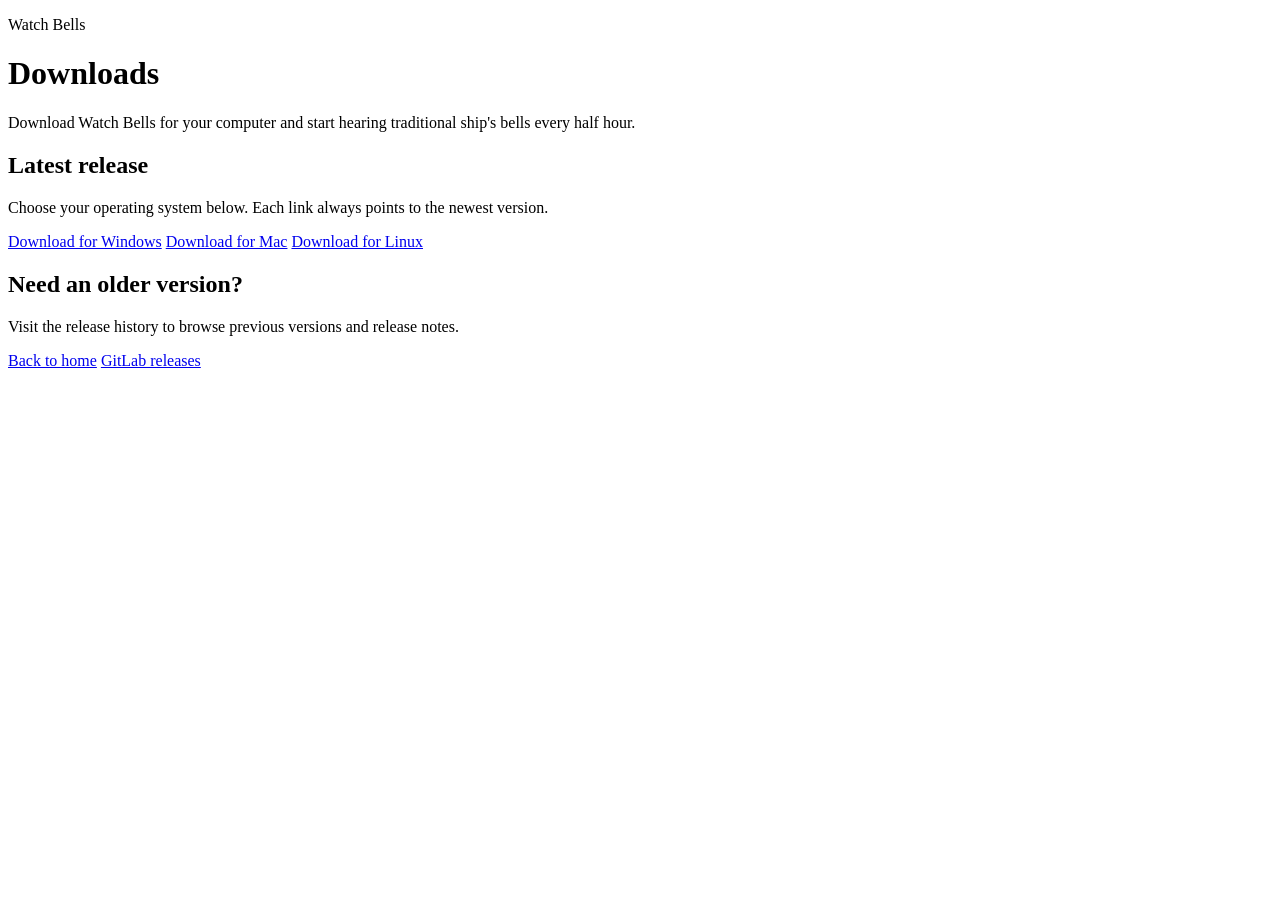
==== website/public/downloads/index.html @ 8244c971 "Website downloads" ====
<!doctype html>
<html lang="en">
    <head>
        <meta charset="utf-8" />
        <meta name="viewport" content="width=device-width, initial-scale=1" />
        <title>Watch Bells Downloads</title>
        <meta
            name="description"
            content="Download Watch Bells for Windows, Mac, or Linux."
        />
        <link rel="preconnect" href="https://fonts.googleapis.com" />
        <link rel="preconnect" href="https://fonts.gstatic.com" crossorigin />
        <link
            href="https://fonts.googleapis.com/css2?family=Fraunces:opsz,wght@9..144,500;9..144,700&family=Work+Sans:wght@400;500;700&display=swap"
            rel="stylesheet"
        />
        <link rel="stylesheet" href="/styles.css" />
    </head>
    <body>
        <div class="bg-shape bg-shape-a" aria-hidden="true"></div>
        <div class="bg-shape bg-shape-b" aria-hidden="true"></div>

        <main class="shell">
            <header class="hero">
                <p class="kicker">Watch Bells</p>
                <h1>Downloads</h1>
                <p class="lead">
                    Download Watch Bells for your computer and start hearing
                    traditional ship's bells every half hour.
                </p>
            </header>

            <section
                class="download-panel"
                aria-label="Latest release downloads"
            >
                <h2>Latest release</h2>
                <p>
                    Choose your operating system below. Each link always points
                    to the newest version.
                </p>
                <div class="cta-row">
                    <a
                        class="btn btn-primary"
                        href="/downloads/latest/watch-bells-windows-x86_64.exe"
                        >Download for Windows</a
                    >
                    <a
                        class="btn btn-primary"
                        href="/downloads/latest/watch-bells-macos-aarch64"
                        >Download for Mac</a
                    >
                    <a
                        class="btn btn-primary"
                        href="/downloads/latest/watch-bells-linux-x86_64"
                        >Download for Linux</a
                    >
                </div>
            </section>

            <section class="download-panel" aria-label="Versioned path format">
                <h2>Need an older version?</h2>
                <p>
                    Visit the release history to browse previous versions and
                    release notes.
                </p>
            </section>

            <section class="links" aria-label="Navigation links">
                <a href="/">Back to home</a>
                <a href="https://gitlab.com/euan/watch-bells/releases"
                    >GitLab releases</a
                >
            </section>
        </main>
    </body>
</html>
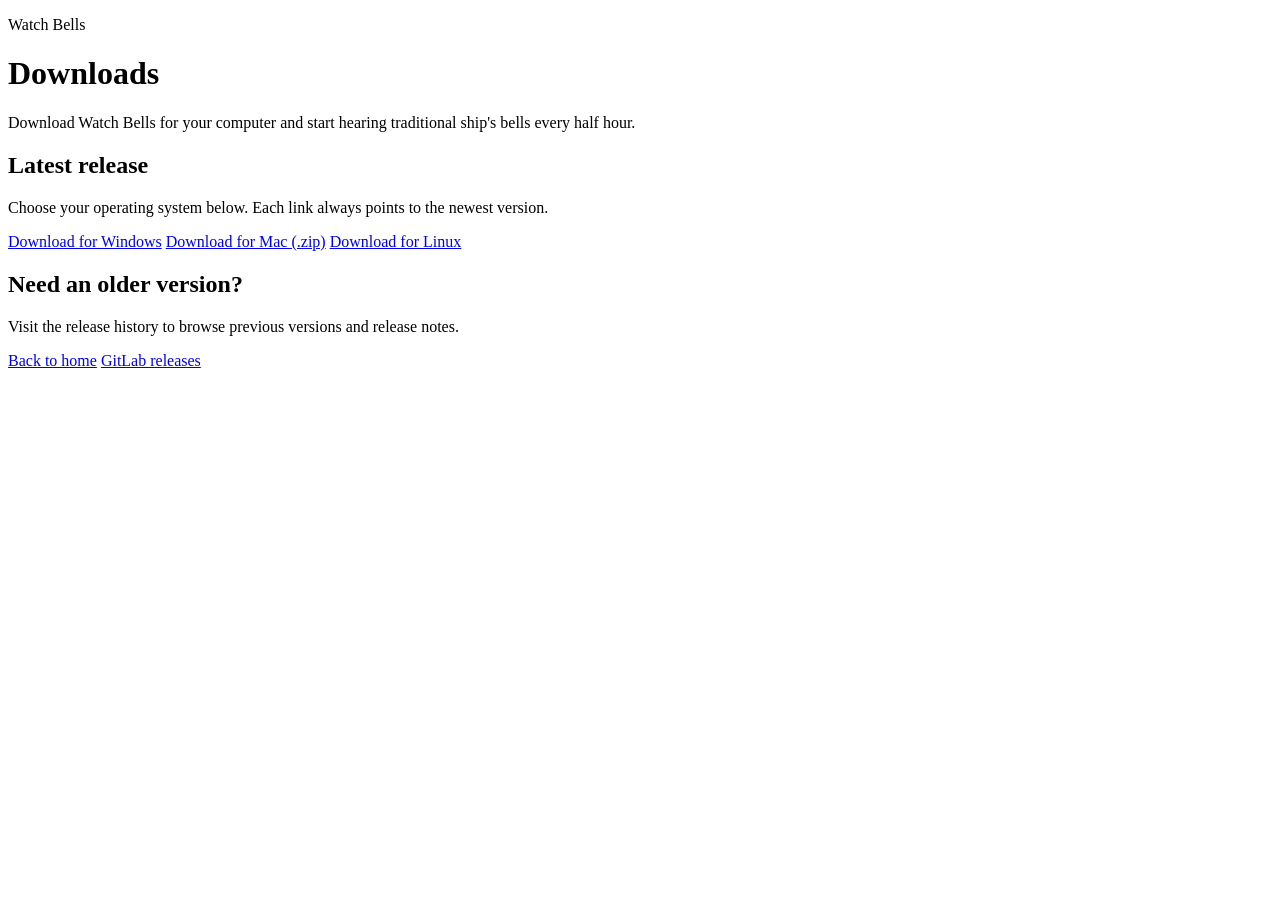
==== commit 0e541083: "Improve user experience with opening app" ====
--- a/website/public/downloads/index.html
+++ b/website/public/downloads/index.html
@@ -47,8 +47,8 @@
                     >
                     <a
                         class="btn btn-primary"
-                        href="/downloads/latest/watch-bells-macos-aarch64"
-                        >Download for Mac</a
+                        href="/downloads/latest/watch-bells-macos-aarch64.zip"
+                        >Download for Mac (.zip)</a
                     >
                     <a
                         class="btn btn-primary"
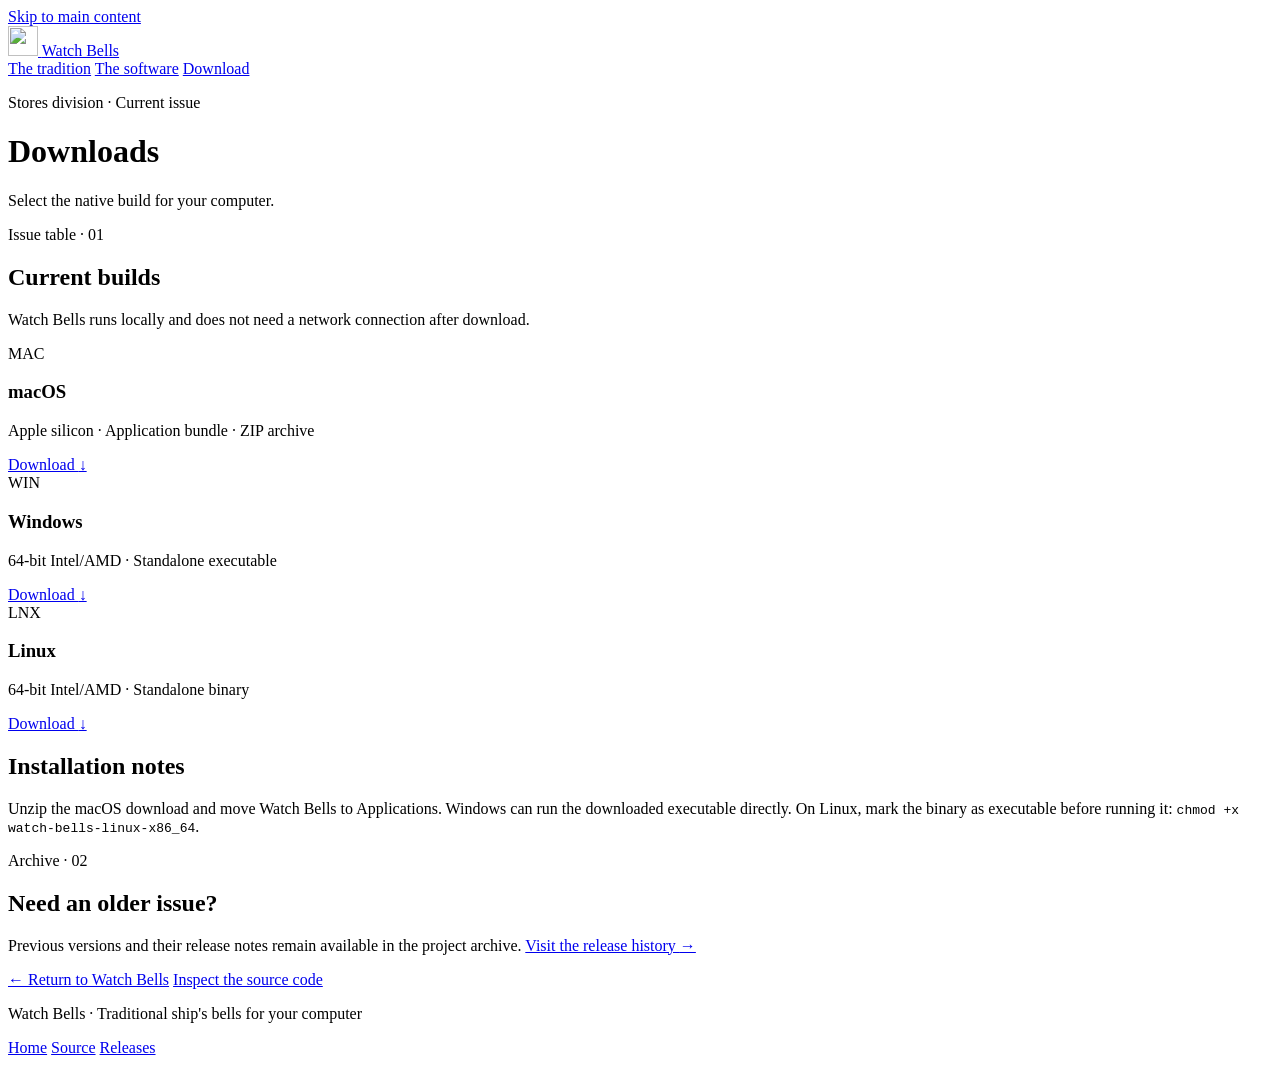
==== commit 4edc0f12: "feat(website): New website design" ====
--- a/website/public/downloads/index.html
+++ b/website/public/downloads/index.html
@@ -1,77 +1,158 @@
-<!doctype html>
-<html lang="en">
+<!DOCTYPE html>
+<html lang="en-GB">
     <head>
-        <meta charset="utf-8" />
-        <meta name="viewport" content="width=device-width, initial-scale=1" />
-        <title>Watch Bells Downloads</title>
+        <meta charset="utf-8">
+        <meta name="viewport" content="width=device-width, initial-scale=1">
+        <title>Download Watch Bells for macOS, Windows, and Linux</title>
         <meta
             name="description"
-            content="Download Watch Bells for Windows, Mac, or Linux."
-        />
-        <link rel="preconnect" href="https://fonts.googleapis.com" />
-        <link rel="preconnect" href="https://fonts.gstatic.com" crossorigin />
-        <link
-            href="https://fonts.googleapis.com/css2?family=Fraunces:opsz,wght@9..144,500;9..144,700&family=Work+Sans:wght@400;500;700&display=swap"
-            rel="stylesheet"
-        />
-        <link rel="stylesheet" href="/styles.css" />
+            content="Download the current Watch Bells native application for macOS, Windows, or Linux."
+>
+        <link rel="canonical" href="https://www.watchbells.com/downloads/">
+        <link rel="icon" href="/bell-mark.svg" type="image/svg+xml">
+        <link rel="apple-touch-icon" href="/icon.png">
+        <meta name="theme-color" content="#071b2b">
+        <meta property="og:type" content="website">
+        <meta property="og:site_name" content="Watch Bells">
+        <meta property="og:url" content="https://www.watchbells.com/downloads/">
+        <meta property="og:title" content="Download Watch Bells">
+        <meta
+            property="og:description"
+            content="Current native builds for macOS, Windows, and Linux."
+>
+        <meta name="twitter:card" content="summary">
+        <meta name="twitter:title" content="Download Watch Bells">
+        <meta
+            name="twitter:description"
+            content="Current native builds for macOS, Windows, and Linux."
+>
+        <link rel="stylesheet" href="/styles.css">
     </head>
-    <body>
-        <div class="bg-shape bg-shape-a" aria-hidden="true"></div>
-        <div class="bg-shape bg-shape-b" aria-hidden="true"></div>
+    <body class="downloads-page">
+        <a class="skip-link" href="#main-content">Skip to main content</a>
 
-        <main class="shell">
-            <header class="hero">
-                <p class="kicker">Watch Bells</p>
-                <h1>Downloads</h1>
-                <p class="lead">
-                    Download Watch Bells for your computer and start hearing
-                    traditional ship's bells every half hour.
-                </p>
+        <div class="page-masthead">
+            <header class="site-header frame">
+                <a class="wordmark" href="/" aria-label="Watch Bells, home">
+                    <img src="/bell-mark.svg" alt="" width="30" height="30">
+                    <span>Watch Bells</span>
+                </a>
+                <nav aria-label="Primary navigation">
+                    <a href="/#tradition">The tradition</a>
+                    <a href="/#software">The software</a>
+                    <a href="/downloads/" aria-current="page">Download</a>
+                </nav>
             </header>
 
-            <section
-                class="download-panel"
-                aria-label="Latest release downloads"
-            >
-                <h2>Latest release</h2>
+            <div class="frame page-title">
+                <p class="eyebrow">Stores division · Current issue</p>
+                <h1>Downloads</h1>
                 <p>
-                    Choose your operating system below. Each link always points
-                    to the newest version.
+                    Select the native build for your computer.
                 </p>
-                <div class="cta-row">
-                    <a
-                        class="btn btn-primary"
-                        href="/downloads/latest/watch-bells-windows-x86_64.exe"
-                        >Download for Windows</a
-                    >
-                    <a
-                        class="btn btn-primary"
-                        href="/downloads/latest/watch-bells-macos-aarch64.zip"
-                        >Download for Mac (.zip)</a
-                    >
-                    <a
-                        class="btn btn-primary"
-                        href="/downloads/latest/watch-bells-linux-x86_64"
-                        >Download for Linux</a
-                    >
+            </div>
+        </div>
+
+        <main id="main-content" class="downloads-main">
+            <section class="frame" aria-labelledby="current-builds-heading">
+                <header class="section-heading section-heading-wide downloads-heading">
+                    <p class="section-index">Issue table · 01</p>
+                    <h2 id="current-builds-heading">Current builds</h2>
+                    <p>
+                        Watch Bells runs locally and does not need a network
+                        connection after download.
+                    </p>
+                </header>
+
+                <div class="download-table">
+                    <article class="download-row">
+                        <div class="platform-code" aria-hidden="true">MAC</div>
+                        <div class="platform-copy">
+                            <h3>macOS</h3>
+                            <p>Apple silicon · Application bundle · ZIP archive</p>
+                        </div>
+                        <a
+                            class="download-link"
+                            href="/downloads/latest/watch-bells-macos-aarch64.zip"
+                            download
+                        >
+                            Download <span aria-hidden="true">↓</span>
+                        </a>
+                    </article>
+
+                    <article class="download-row">
+                        <div class="platform-code" aria-hidden="true">WIN</div>
+                        <div class="platform-copy">
+                            <h3>Windows</h3>
+                            <p>64-bit Intel/AMD · Standalone executable</p>
+                        </div>
+                        <a
+                            class="download-link"
+                            href="/downloads/latest/watch-bells-windows-x86_64.exe"
+                            download
+                        >
+                            Download <span aria-hidden="true">↓</span>
+                        </a>
+                    </article>
+
+                    <article class="download-row">
+                        <div class="platform-code" aria-hidden="true">LNX</div>
+                        <div class="platform-copy">
+                            <h3>Linux</h3>
+                            <p>64-bit Intel/AMD · Standalone binary</p>
+                        </div>
+                        <a
+                            class="download-link"
+                            href="/downloads/latest/watch-bells-linux-x86_64"
+                            download
+                        >
+                            Download <span aria-hidden="true">↓</span>
+                        </a>
+                    </article>
+                </div>
+
+                <div class="installation-note">
+                    <h2>Installation notes</h2>
+                    <p>
+                        Unzip the macOS download and move Watch Bells to
+                        Applications. Windows can run the downloaded executable
+                        directly. On Linux, mark the binary as executable before
+                        running it: <code>chmod +x watch-bells-linux-x86_64</code>.
+                    </p>
                 </div>
             </section>
 
-            <section class="download-panel" aria-label="Versioned path format">
-                <h2>Need an older version?</h2>
-                <p>
-                    Visit the release history to browse previous versions and
-                    release notes.
-                </p>
+            <section class="release-history" aria-labelledby="history-heading">
+                <div class="frame release-layout">
+                    <div>
+                        <p class="section-index section-index-light">Archive · 02</p>
+                        <h2 id="history-heading">Need an older issue?</h2>
+                    </div>
+                    <p>
+                        Previous versions and their release notes remain available
+                        in the project archive.
+                        <a href="https://gitlab.com/euan/watch-bells/releases">
+                            Visit the release history <span aria-hidden="true">→</span>
+                        </a>
+                    </p>
+                </div>
             </section>
 
-            <section class="links" aria-label="Navigation links">
-                <a href="/">Back to home</a>
-                <a href="https://gitlab.com/euan/watch-bells/releases"
-                    >GitLab releases</a
-                >
-            </section>
+            <nav class="frame return-navigation" aria-label="Related pages">
+                <a href="/"><span aria-hidden="true">←</span> Return to Watch Bells</a>
+                <a href="https://gitlab.com/euan/watch-bells">Inspect the source code</a>
+            </nav>
         </main>
+
+        <footer class="site-footer">
+            <div class="frame footer-layout">
+                <p>Watch Bells · Traditional ship's bells for your computer</p>
+                <nav aria-label="Footer navigation">
+                    <a href="/">Home</a>
+                    <a href="https://gitlab.com/euan/watch-bells">Source</a>
+                    <a href="https://gitlab.com/euan/watch-bells/releases">Releases</a>
+                </nav>
+            </div>
+        </footer>
     </body>
 </html>
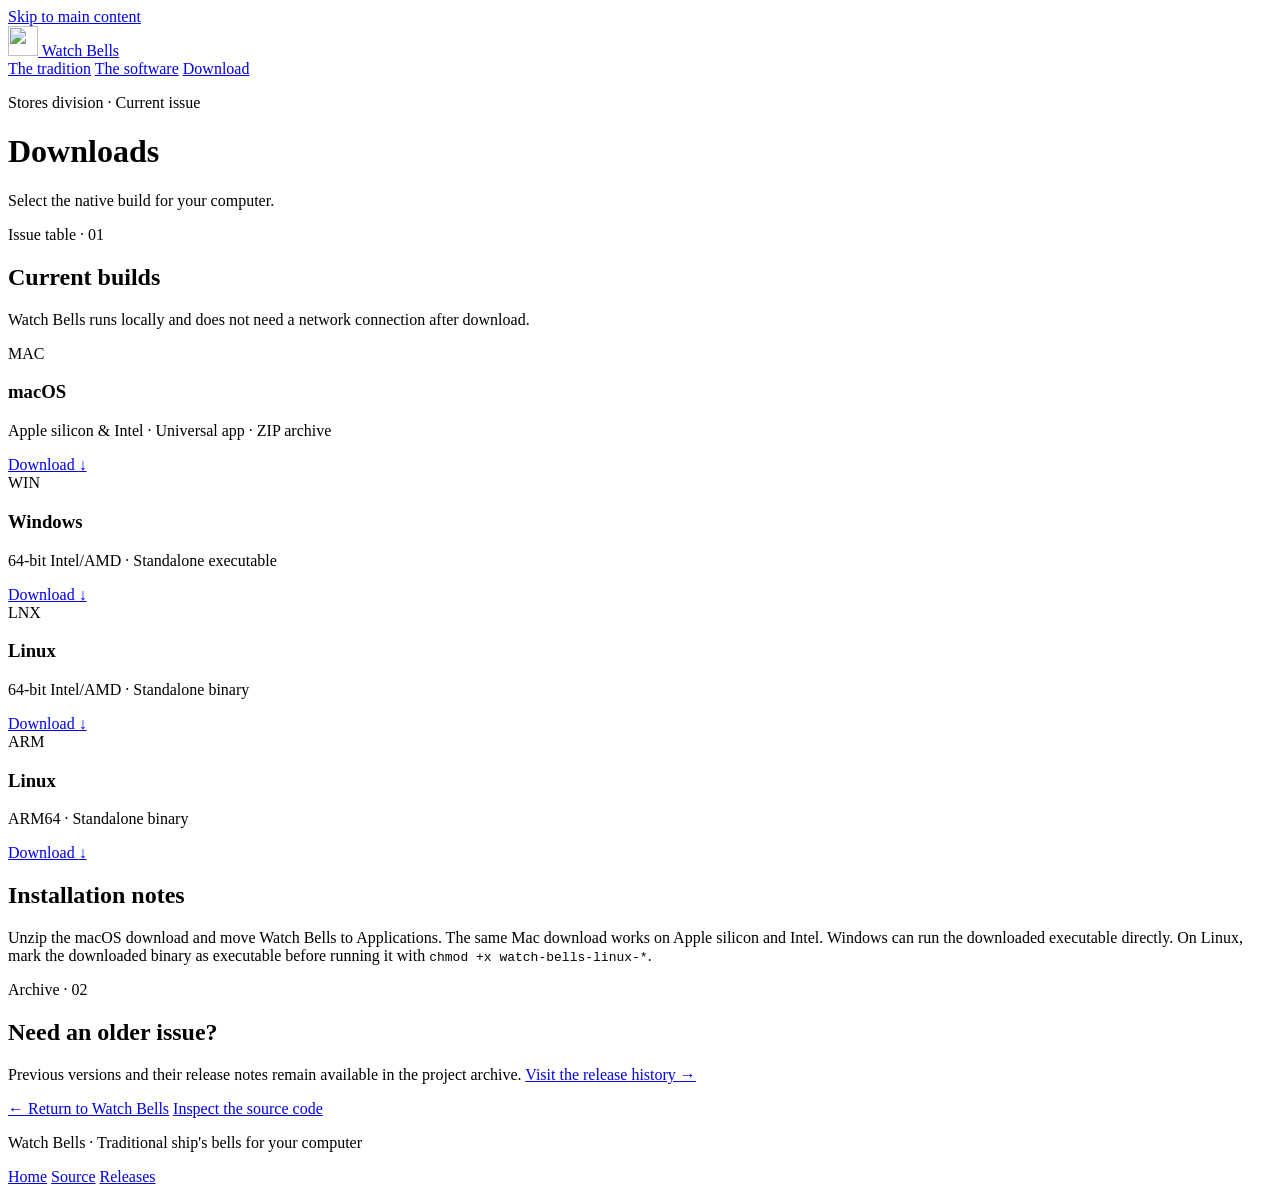
==== commit e6a1c800: "docs: make GitHub the canonical project home" ====
--- a/website/public/downloads/index.html
+++ b/website/public/downloads/index.html
@@ -69,11 +69,11 @@
                         <div class="platform-code" aria-hidden="true">MAC</div>
                         <div class="platform-copy">
                             <h3>macOS</h3>
-                            <p>Apple silicon · Application bundle · ZIP archive</p>
+                            <p>Apple silicon &amp; Intel · Universal app · ZIP archive</p>
                         </div>
                         <a
                             class="download-link"
-                            href="/downloads/latest/watch-bells-macos-aarch64.zip"
+                            href="/downloads/latest/watch-bells-macos-universal.zip"
                             download
                         >
                             Download <span aria-hidden="true">↓</span>
@@ -109,15 +109,31 @@
                             Download <span aria-hidden="true">↓</span>
                         </a>
                     </article>
+
+                    <article class="download-row">
+                        <div class="platform-code" aria-hidden="true">ARM</div>
+                        <div class="platform-copy">
+                            <h3>Linux</h3>
+                            <p>ARM64 · Standalone binary</p>
+                        </div>
+                        <a
+                            class="download-link"
+                            href="/downloads/latest/watch-bells-linux-aarch64"
+                            download
+                        >
+                            Download <span aria-hidden="true">↓</span>
+                        </a>
+                    </article>
                 </div>
 
                 <div class="installation-note">
                     <h2>Installation notes</h2>
                     <p>
                         Unzip the macOS download and move Watch Bells to
-                        Applications. Windows can run the downloaded executable
-                        directly. On Linux, mark the binary as executable before
-                        running it: <code>chmod +x watch-bells-linux-x86_64</code>.
+                        Applications. The same Mac download works on Apple silicon
+                        and Intel. Windows can run the downloaded executable directly.
+                        On Linux, mark the downloaded binary as executable before
+                        running it with <code>chmod +x watch-bells-linux-*</code>.
                     </p>
                 </div>
             </section>
@@ -131,7 +147,7 @@
                     <p>
                         Previous versions and their release notes remain available
                         in the project archive.
-                        <a href="https://gitlab.com/euan/watch-bells/releases">
+                        <a href="https://github.com/euan-reid/watch-bells/releases">
                             Visit the release history <span aria-hidden="true">→</span>
                         </a>
                     </p>
@@ -140,7 +156,7 @@
 
             <nav class="frame return-navigation" aria-label="Related pages">
                 <a href="/"><span aria-hidden="true">←</span> Return to Watch Bells</a>
-                <a href="https://gitlab.com/euan/watch-bells">Inspect the source code</a>
+                <a href="https://github.com/euan-reid/watch-bells">Inspect the source code</a>
             </nav>
         </main>
 
@@ -149,8 +165,8 @@
                 <p>Watch Bells · Traditional ship's bells for your computer</p>
                 <nav aria-label="Footer navigation">
                     <a href="/">Home</a>
-                    <a href="https://gitlab.com/euan/watch-bells">Source</a>
-                    <a href="https://gitlab.com/euan/watch-bells/releases">Releases</a>
+                    <a href="https://github.com/euan-reid/watch-bells">Source</a>
+                    <a href="https://github.com/euan-reid/watch-bells/releases">Releases</a>
                 </nav>
             </div>
         </footer>
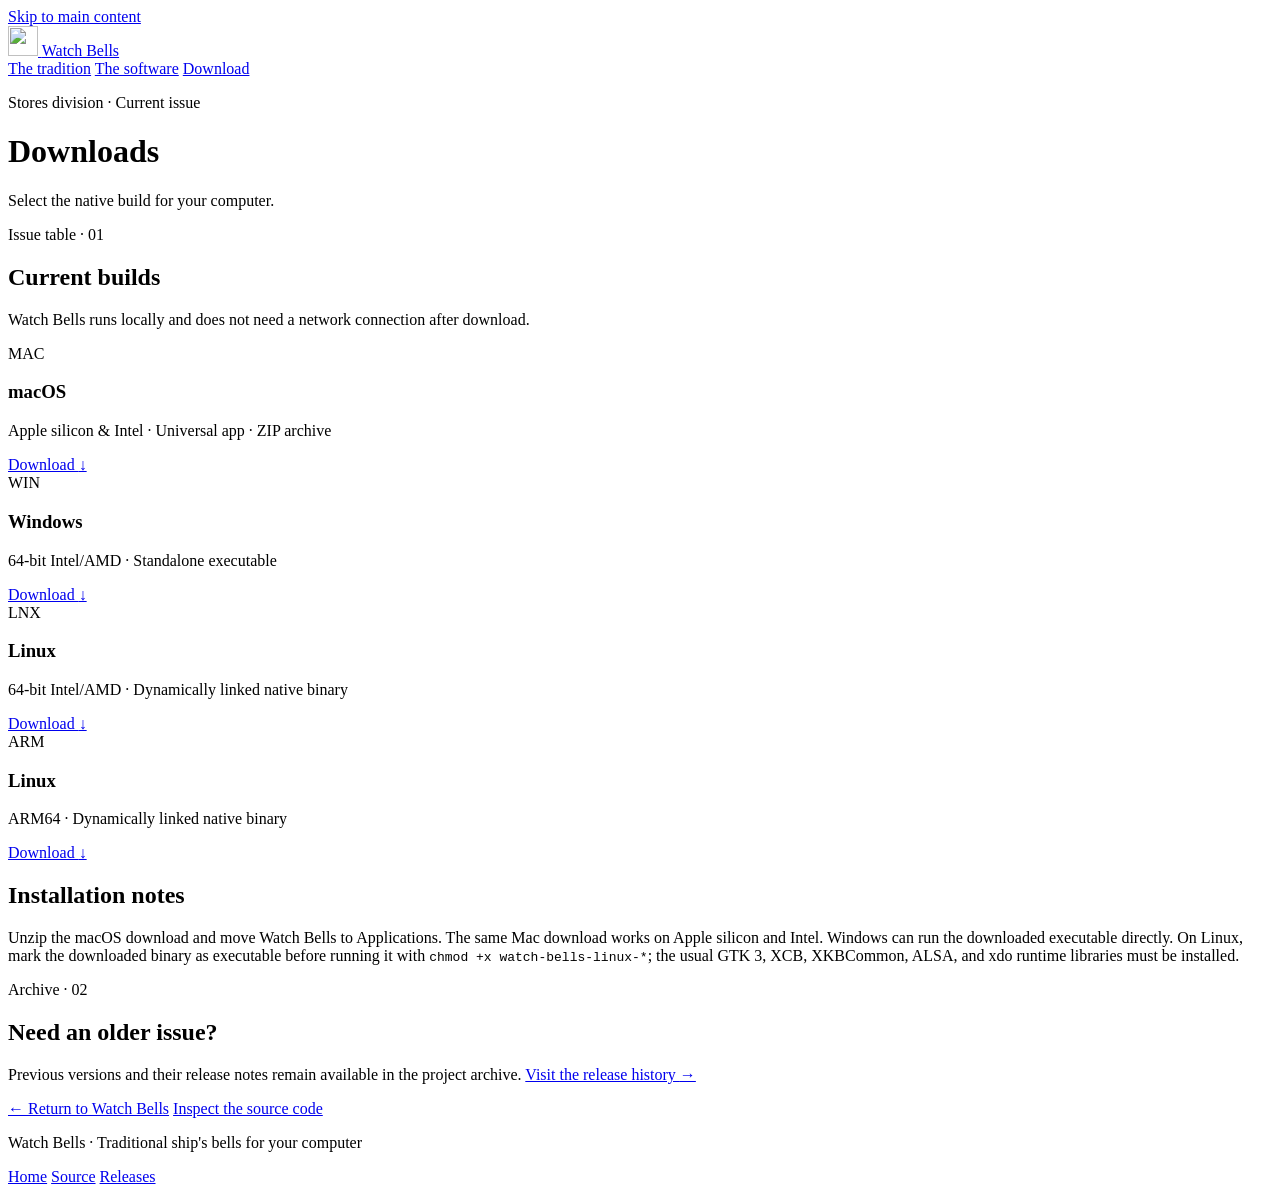
==== commit 66f0543b: "fix(release): preserve tagged publication tooling" ====
--- a/website/public/downloads/index.html
+++ b/website/public/downloads/index.html
@@ -99,7 +99,7 @@
                         <div class="platform-code" aria-hidden="true">LNX</div>
                         <div class="platform-copy">
                             <h3>Linux</h3>
-                            <p>64-bit Intel/AMD · Standalone binary</p>
+                            <p>64-bit Intel/AMD · Dynamically linked native binary</p>
                         </div>
                         <a
                             class="download-link"
@@ -114,7 +114,7 @@
                         <div class="platform-code" aria-hidden="true">ARM</div>
                         <div class="platform-copy">
                             <h3>Linux</h3>
-                            <p>ARM64 · Standalone binary</p>
+                            <p>ARM64 · Dynamically linked native binary</p>
                         </div>
                         <a
                             class="download-link"
@@ -133,7 +133,9 @@
                         Applications. The same Mac download works on Apple silicon
                         and Intel. Windows can run the downloaded executable directly.
                         On Linux, mark the downloaded binary as executable before
-                        running it with <code>chmod +x watch-bells-linux-*</code>.
+                        running it with <code>chmod +x watch-bells-linux-*</code>;
+                        the usual GTK 3, XCB, XKBCommon, ALSA, and xdo runtime
+                        libraries must be installed.
                     </p>
                 </div>
             </section>
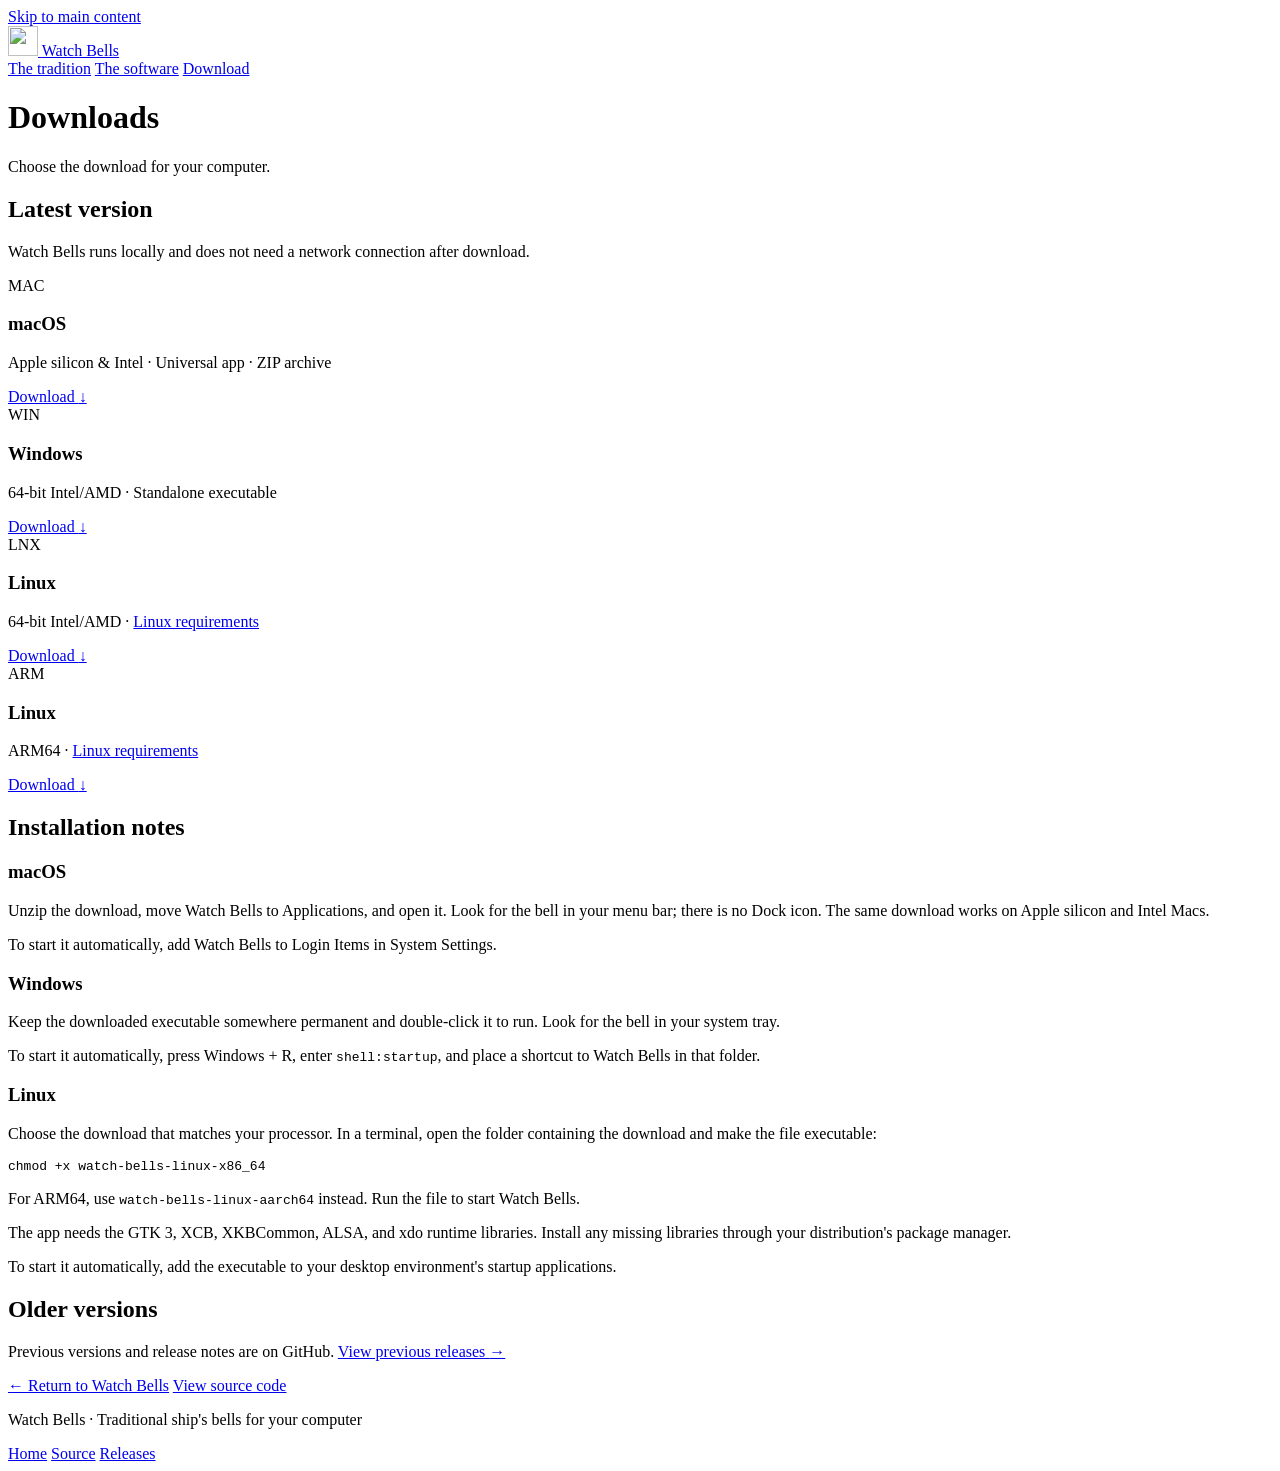
==== commit dafe40db: "refactor(website): give Watch Bells a more personal voice" ====
--- a/website/public/downloads/index.html
+++ b/website/public/downloads/index.html
@@ -45,10 +45,9 @@
             </header>
 
             <div class="frame page-title">
-                <p class="eyebrow">Stores division · Current issue</p>
                 <h1>Downloads</h1>
                 <p>
-                    Select the native build for your computer.
+                    Choose the download for your computer.
                 </p>
             </div>
         </div>
@@ -56,8 +55,7 @@
         <main id="main-content" class="downloads-main">
             <section class="frame" aria-labelledby="current-builds-heading">
                 <header class="section-heading section-heading-wide downloads-heading">
-                    <p class="section-index">Issue table · 01</p>
-                    <h2 id="current-builds-heading">Current builds</h2>
+                    <h2 id="current-builds-heading">Latest version</h2>
                     <p>
                         Watch Bells runs locally and does not need a network
                         connection after download.
@@ -99,7 +97,7 @@
                         <div class="platform-code" aria-hidden="true">LNX</div>
                         <div class="platform-copy">
                             <h3>Linux</h3>
-                            <p>64-bit Intel/AMD · Dynamically linked native binary</p>
+                            <p>64-bit Intel/AMD · <a href="#linux-installation">Linux requirements</a></p>
                         </div>
                         <a
                             class="download-link"
@@ -114,7 +112,7 @@
                         <div class="platform-code" aria-hidden="true">ARM</div>
                         <div class="platform-copy">
                             <h3>Linux</h3>
-                            <p>ARM64 · Dynamically linked native binary</p>
+                            <p>ARM64 · <a href="#linux-installation">Linux requirements</a></p>
                         </div>
                         <a
                             class="download-link"
@@ -126,39 +124,78 @@
                     </article>
                 </div>
 
-                <div class="installation-note">
+                <div class="installation-note" id="installation">
                     <h2>Installation notes</h2>
+                    <div class="installation-platforms">
+                        <section aria-labelledby="macos-installation">
+                            <h3 id="macos-installation">macOS</h3>
+                            <p>
+                                Unzip the download, move Watch Bells to Applications,
+                                and open it. Look for the bell in your menu bar;
+                                there is no Dock icon. The same download works on
+                                Apple silicon and Intel Macs.
+                            </p>
+                            <p>
+                                To start it automatically, add Watch Bells to Login
+                                Items in System Settings.
+                            </p>
+                        </section>
+                        <section aria-labelledby="windows-installation">
+                            <h3 id="windows-installation">Windows</h3>
+                            <p>
+                                Keep the downloaded executable somewhere permanent
+                                and double-click it to run. Look for the bell in
+                                your system tray.
+                            </p>
+                            <p>
+                                To start it automatically, press Windows + R,
+                                enter <code>shell:startup</code>, and place a
+                                shortcut to Watch Bells in that folder.
+                            </p>
+                        </section>
+                        <section aria-labelledby="linux-installation">
+                            <h3 id="linux-installation">Linux</h3>
+                            <p>
+                                Choose the download that matches your processor.
+                                In a terminal, open the folder containing the
+                                download and make the file executable:
+                            </p>
+                            <pre><code>chmod +x watch-bells-linux-x86_64</code></pre>
+                            <p>
+                                For ARM64, use <code>watch-bells-linux-aarch64</code>
+                                instead. Run the file to start Watch Bells.
+                            </p>
+                            <p>
+                                The app needs the GTK 3, XCB, XKBCommon, ALSA, and
+                                xdo runtime libraries. Install any missing libraries
+                                through your distribution's package manager.
+                            </p>
+                            <p>
+                                To start it automatically, add the executable to
+                                your desktop environment's startup applications.
+                            </p>
+                        </section>
+                    </div>
+                </div>
+            </section>
+
+            <section class="release-history" aria-labelledby="history-heading">
+                <div class="frame release-layout">
+                    <div>
+                        <h2 id="history-heading">Older versions</h2>
+                    </div>
                     <p>
-                        Unzip the macOS download and move Watch Bells to
-                        Applications. The same Mac download works on Apple silicon
-                        and Intel. Windows can run the downloaded executable directly.
-                        On Linux, mark the downloaded binary as executable before
-                        running it with <code>chmod +x watch-bells-linux-*</code>;
-                        the usual GTK 3, XCB, XKBCommon, ALSA, and xdo runtime
-                        libraries must be installed.
+                        Previous versions and release notes are on GitHub.
+                        <a href="https://github.com/euan-reid/watch-bells/releases">
+                            View previous releases <span aria-hidden="true">→</span>
+                        </a>
                     </p>
                 </div>
             </section>
 
-            <section class="release-history" aria-labelledby="history-heading">
-                <div class="frame release-layout">
-                    <div>
-                        <p class="section-index section-index-light">Archive · 02</p>
-                        <h2 id="history-heading">Need an older issue?</h2>
-                    </div>
-                    <p>
-                        Previous versions and their release notes remain available
-                        in the project archive.
-                        <a href="https://github.com/euan-reid/watch-bells/releases">
-                            Visit the release history <span aria-hidden="true">→</span>
-                        </a>
-                    </p>
-                </div>
-            </section>
-
             <nav class="frame return-navigation" aria-label="Related pages">
                 <a href="/"><span aria-hidden="true">←</span> Return to Watch Bells</a>
-                <a href="https://github.com/euan-reid/watch-bells">Inspect the source code</a>
+                <a href="https://github.com/euan-reid/watch-bells">View source code</a>
             </nav>
         </main>
 
